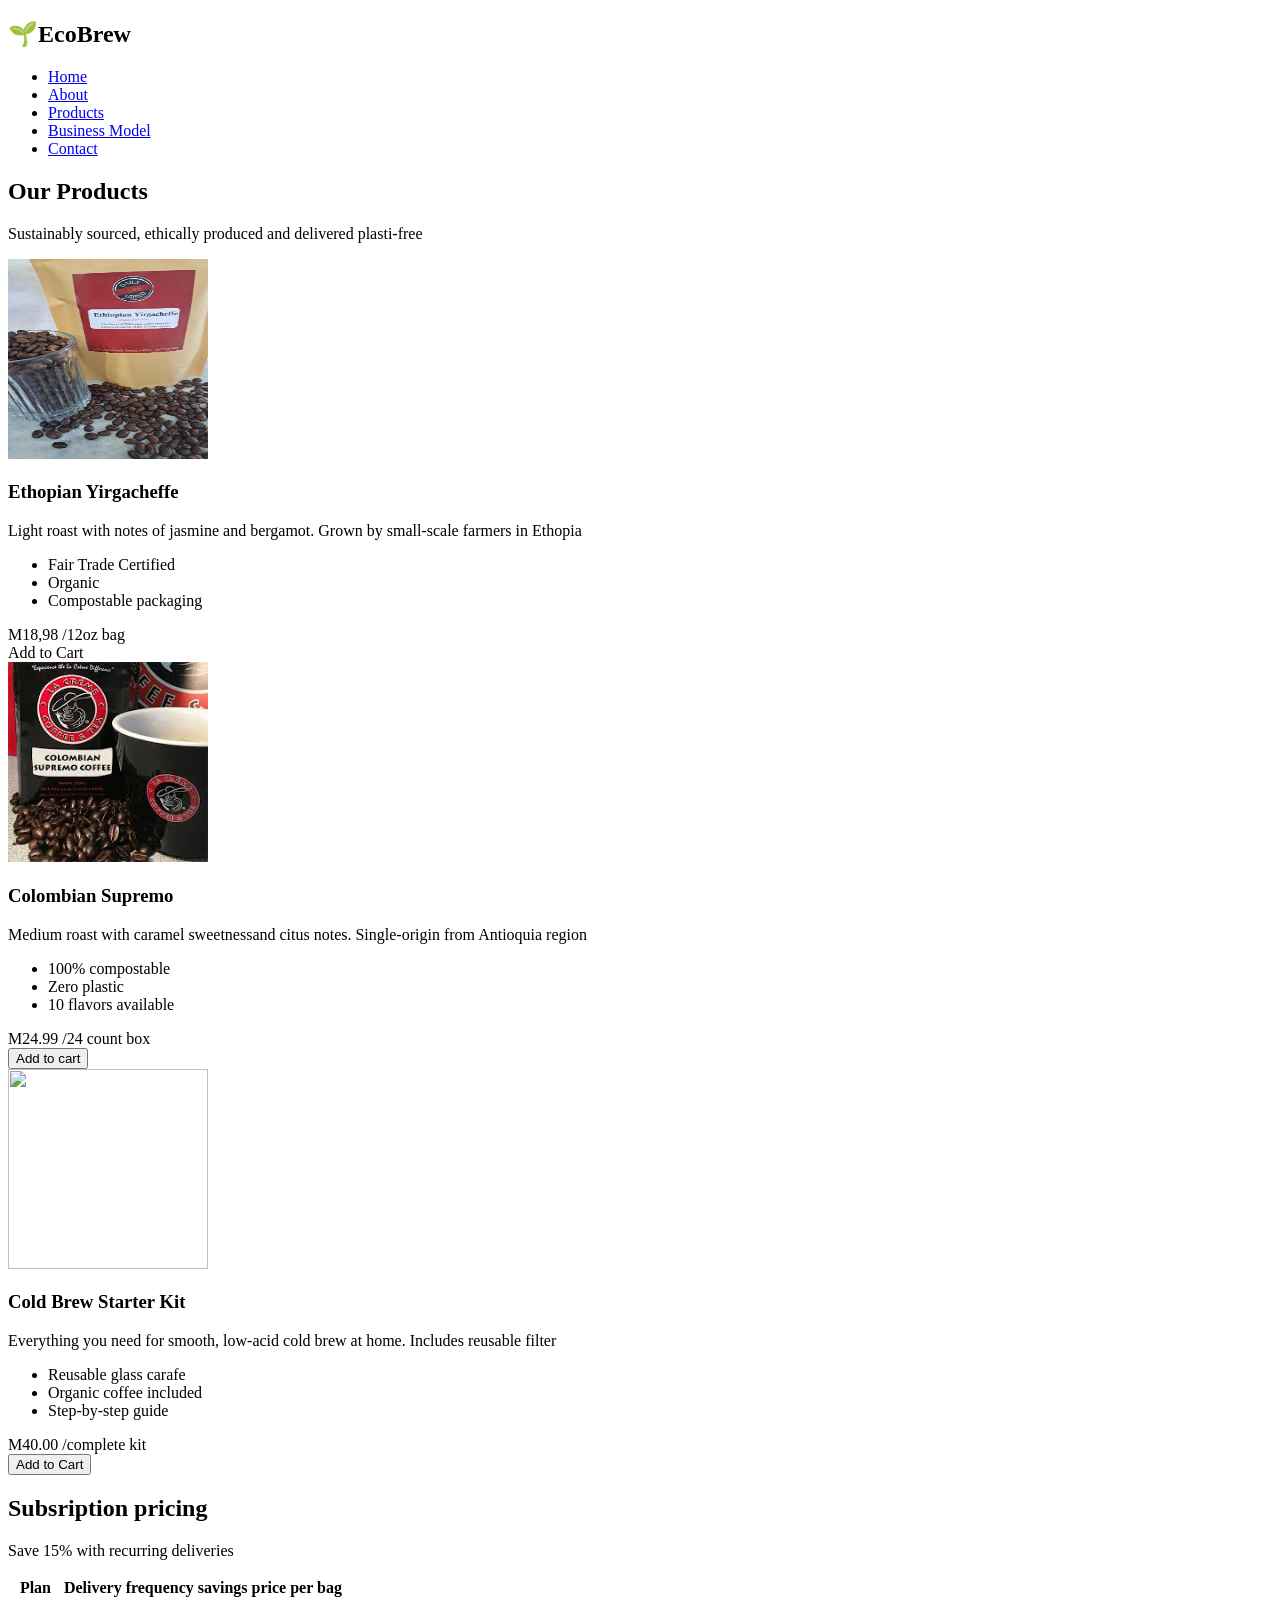
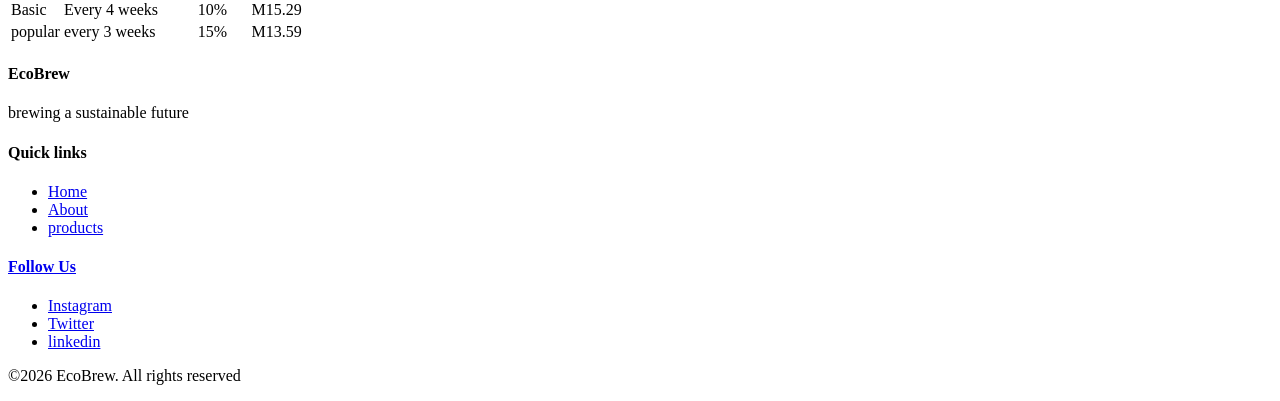
==== products.html @ e8ac86a0 "Add files via upload" ====
<!DOCTYPE html>
<html>
<head>
	<meta charset="utf-8">
	<meta name="viewport" content="width=device-width, initial-scale=1">
	<title>Products-EcoBrew Sustainable coffee</title>
	<link="stylesheet"href="css/style.css">
</head>
<body>
	<header>
		<nav>
			<div class="logo">
				<h1>🌱EcoBrew</h1>
				
			</div>
			<ul class="nav-links">
				<li><a href="index.html">Home</a></li>
				<li><a href="about.html">About</a></li>	
				<li><a href="products.html">Products</a></li>
				<li><a href="business.html">Business Model</a></li>
				<li><a href="contact.html">Contact</a></li>
			</ul>
		</nav>
	</header>
	<main>
		<section class="products-header">
			<h2>Our Products</h2>
			<p>Sustainably sourced, ethically produced and delivered plasti-free</p>
			
		</section>
		<section class="products-grid">
			<div class="product-card">
				<img src="ethopia.webp" height="200" width="200">
				<h3>Ethopian Yirgacheffe</h3>
				<p class="product-description">Light roast with notes of jasmine and bergamot. Grown by small-scale farmers in Ethopia</p>
				<ul class="product-features">
					<li>Fair Trade Certified</li>
					<li>Organic</li>
					<li>Compostable packaging</li>
				</ul>
				<div class="pricing">
					<span class="price">M18,98</span>
					<span class="weight">/12oz bag</span>
				</div>
				<bottom class="buy bottom">Add to Cart</bottom>

			</div>
			<div class="product-card">
				<img src="colombian.jfif" height="200" width="200">
				<h3>Colombian Supremo</h3>
				<p class="product-description">Medium roast with caramel sweetnessand citus notes. Single-origin from Antioquia region</p>
				<ul class="product-features">
					<li>100% compostable</li>
					<li>Zero plastic</li>
					<li>10 flavors available</li>
				</ul>
				<div class="pricing">
					<span class="price">M24.99</span>
					<span class="weight">/24 count box</span>
				</div>
				<button class="buy-button">Add to cart</button>
			</div>
			<div class="product-card">
				<img src="cold.jfif" height="200" width="200">
				<h3>Cold Brew Starter Kit</h3>
				<p class="product-description">Everything you need for smooth, low-acid cold brew at home. Includes reusable filter</p>
				<ul class="product-features">
					<li>Reusable glass carafe</li>
					<li>Organic coffee included</li>
					<li>Step-by-step guide</li>
				</ul>
				<div class="pricing">
					<span class="price">M40.00</span>
					<span class="weight">/complete kit</span>
					
				</div>
				<button class="buy-button">Add to Cart</button>
				
			</div>
			
		</section>
		<section class="pricing-table-section">
			<h2>Subsription pricing</h2>
			<p>Save 15% with recurring deliveries</p>
			<table class="pricing-table">
				<thead>
					<tr>
						<th>Plan</th>
						<th>Delivery frequency</th>
						<th>savings</th>
						<th>price per bag</th>
					</tr>
				</thead>
				<body>
					<tr>
						<td>Basic</td>
						<td>Every 4 weeks</td>
						<td>10%</td>
						<td>M15.29</td>
					</tr>
					<tr>
						<td>popular</td>
						<td>every 3 weeks</td>
						<td>15%</td>
						<td>M13.59</td>
					</tr>
				</body>
				
			</table>
			
		</section>
	</main>
	<footer>
		<div class="footer-content">
			<div class="footer-section">
				<h4>EcoBrew</h4>
				<p>brewing a sustainable future</p>
				
			</div>
			<div class="footer-section">
				<h4>Quick links</h4>
				<ul>
					<li><a href="index.html">Home</li>
					<li><a href="about.html">About</li>	
					<li><a href="products.html">products</li>	
				</ul>
				
			</div>
			<div class="footer-section">
				<h4>Follow Us</h4>
				<ul>
					<li><a href="https://instagram.com" target="-blank">Instagram</a></li>
					<li><a href="https://twitter.com"target="-blank">Twitter</a></li>
					<li><a href="https://linkedin.com"target="-blank">linkedin</a></li>	
				</ul>
			</div>
		</div>
		<div class="footer-bottom">
			<p>&copy;2026 EcoBrew. All rights reserved</p>
			
		</div>
	</footer>
</body>
</html>
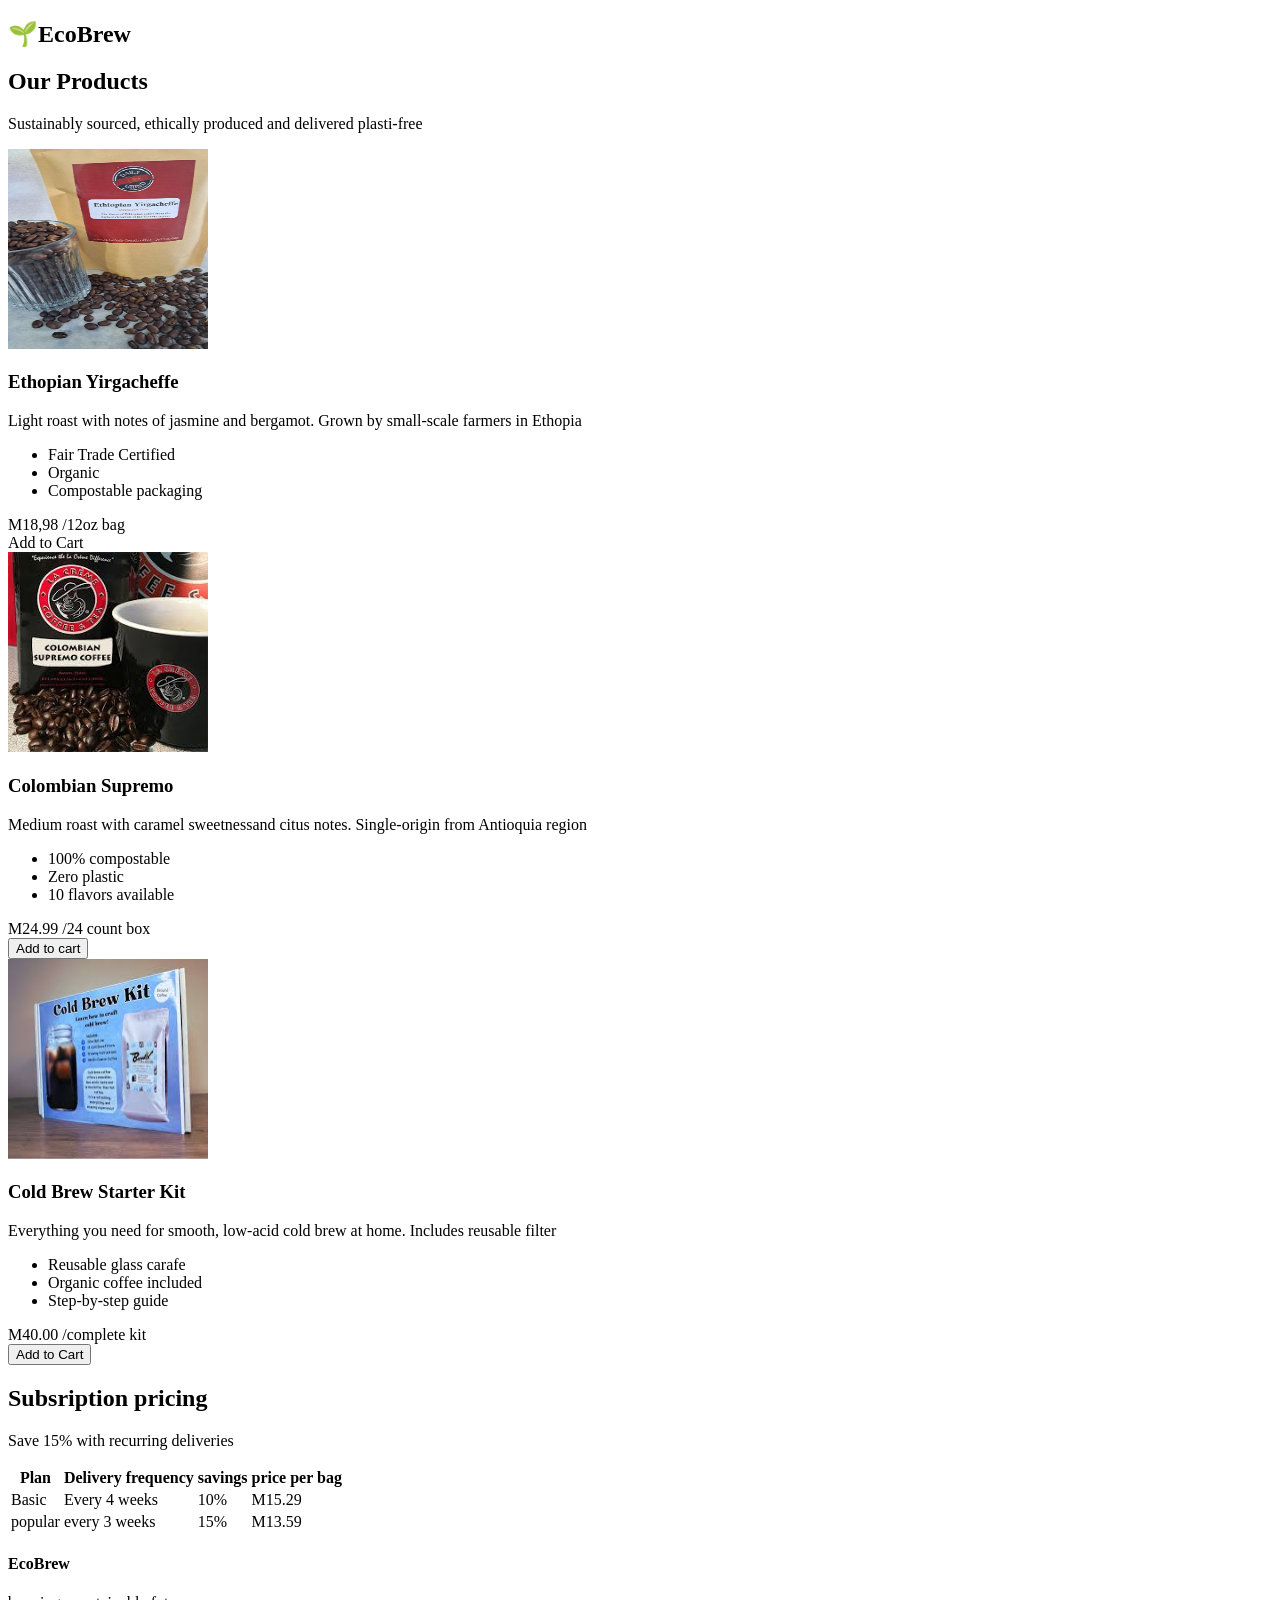
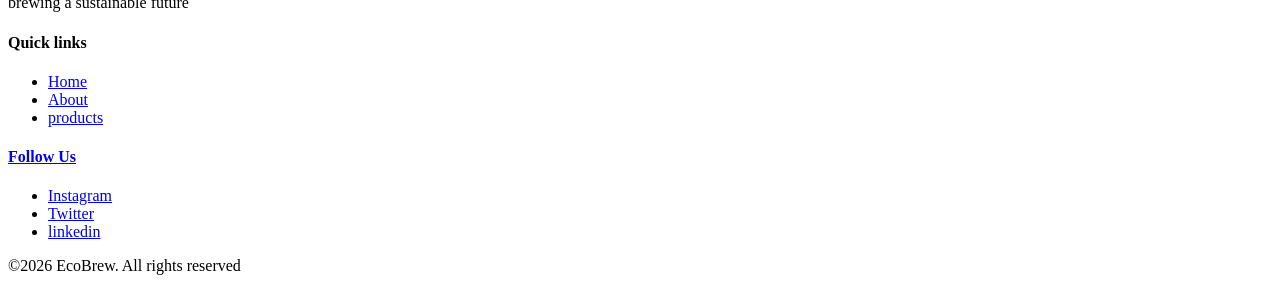
==== commit e6d0663a: "Add files via upload" ====
--- a/products.html
+++ b/products.html
@@ -12,16 +12,7 @@
 			<div class="logo">
 				<h1>🌱EcoBrew</h1>
 				
-			</div>
-			<ul class="nav-links">
-				<li><a href="index.html">Home</a></li>
-				<li><a href="about.html">About</a></li>	
-				<li><a href="products.html">Products</a></li>
-				<li><a href="business.html">Business Model</a></li>
-				<li><a href="contact.html">Contact</a></li>
-			</ul>
-		</nav>
-	</header>
+			
 	<main>
 		<section class="products-header">
 			<h2>Our Products</h2>
